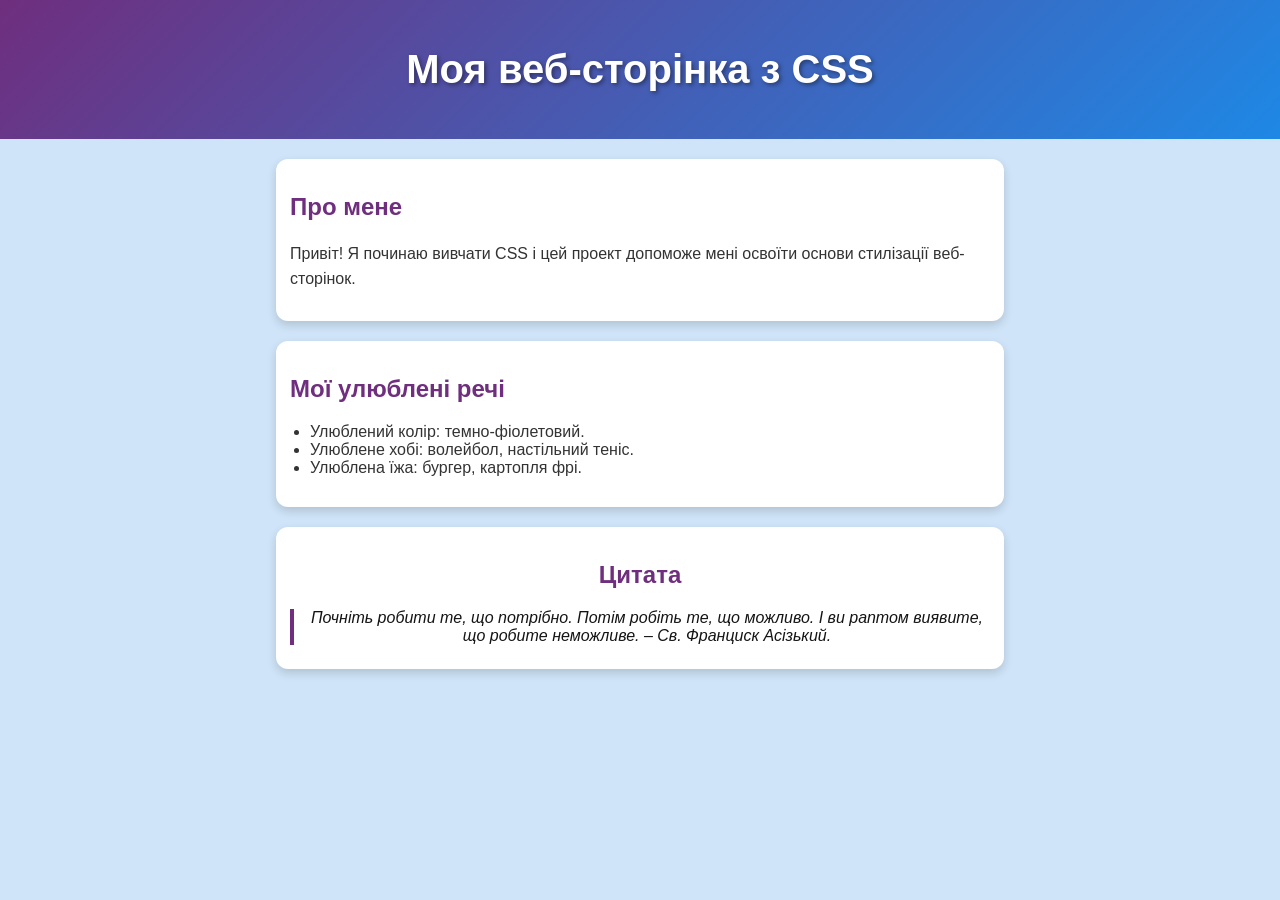
==== lab_3/index.html @ f1025615 "Delete lab_1/lab_1.txt" ====
<!DOCTYPE html>
<html lang="uk">
<head>
  <meta charset="UTF-8">
  <meta name="viewport" content="width=device-width, initial-scale=1.0">
  <title>Лабораторна робота 2: Основи CSS</title>
  <link rel="stylesheet" href="styles.css">
</head>
<body>
  <header>
    <h1>Моя веб-сторінка з CSS</h1>
  </header>
  <main>
    <section>
      <h2>Про мене</h2>
      <p>Привіт! Я починаю вивчати CSS і цей проект допоможе мені освоїти основи стилізації веб-сторінок.</p>
    </section>
    <section>
      <h2>Мої улюблені речі</h2>
      <ul>
        <li>Улюблений колір: темно-фіолетовий.</li>
        <li>Улюблене хобі: волейбол, настільний теніс.</li>
        <li>Улюблена їжа: бургер, картопля фрі.</li>
      </ul>
    </section>
    <section class="my-section">
      <h2>Цитата</h2>
      <blockquote>Почніть робити те, що потрібно. Потім робіть те, що можливо. І ви раптом виявите, що робите неможливе. – Св. Франциск Асізький.</blockquote>
    </section>
  </main>
</body>
</html>
---- lab_3/styles.css ----
body {
    font-family: Verdana, sans-serif;
    background-color: #cfe4f8;
    color: #333;
    margin: 0;
    padding: 0;
}

header {
    background: linear-gradient(135deg, #6f2e7e, #1e88e5);
    color: #fff;
    text-align: center;
    padding: 20px;
}

h1 {
    font-size: 2.5em;
    text-shadow: 2px 2px 4px rgba(0, 0, 0, 0.4);
}

h2 {
    color: #6f2e7e;
    margin-top: 20px;
}

p {
    line-height: 1.6;
    margin: 15px 0;
}

ul {
    list-style-type: disc;
    padding-left: 20px;
}

.my-section {
    color: #141414;  /* колір варіанта */
    text-align: center;  /* 14 парне - по центру */
    padding: 14px;  /* відступи 14px */
}

main section {
    background-color: #fff;
    border-radius: 12px;
    box-shadow: 0 4px 10px rgba(0, 0, 0, 0.15);
    margin: 20px auto;
    max-width: 700px;
    padding: 14px;
}

blockquote {
    font-style: italic;
    border-left: 4px solid #6f2e7e;
    margin: 10px 0;
    padding-left: 10px;
}
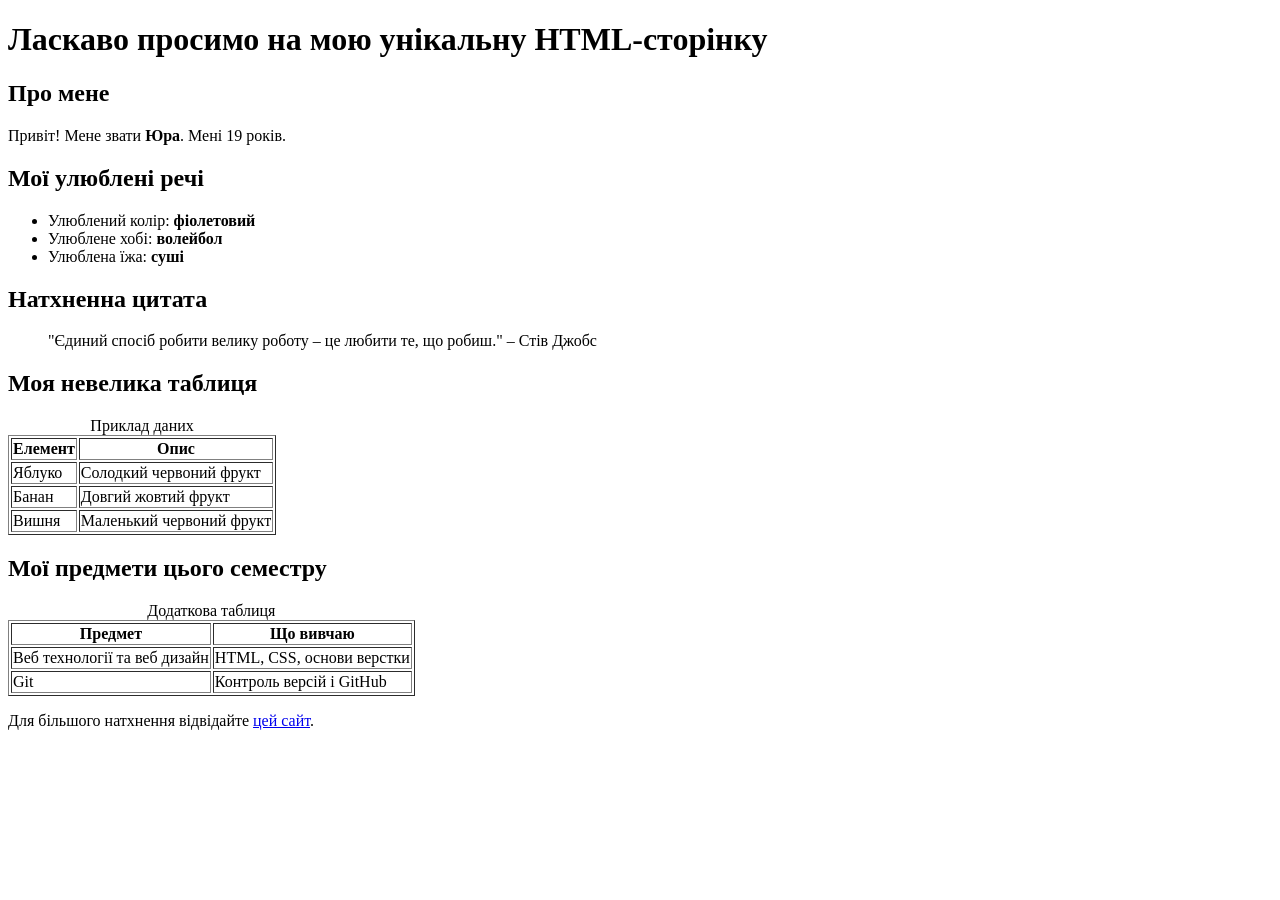
==== commit 03d3268f: "add to git hub" ====
--- a/lab_3/index.html
+++ b/lab_3/index.html
@@ -1,32 +1,85 @@
 <!DOCTYPE html>
 <html lang="uk">
 <head>
-  <meta charset="UTF-8">
-  <meta name="viewport" content="width=device-width, initial-scale=1.0">
-  <title>Лабораторна робота 2: Основи CSS</title>
-  <link rel="stylesheet" href="styles.css">
+    <meta charset="UTF-8">
+    <title>Моя унікальна HTML-сторінка</title>
 </head>
 <body>
-  <header>
-    <h1>Моя веб-сторінка з CSS</h1>
-  </header>
-  <main>
-    <section>
-      <h2>Про мене</h2>
-      <p>Привіт! Я починаю вивчати CSS і цей проект допоможе мені освоїти основи стилізації веб-сторінок.</p>
-    </section>
-    <section>
-      <h2>Мої улюблені речі</h2>
-      <ul>
-        <li>Улюблений колір: темно-фіолетовий.</li>
-        <li>Улюблене хобі: волейбол, настільний теніс.</li>
-        <li>Улюблена їжа: бургер, картопля фрі.</li>
-      </ul>
-    </section>
-    <section class="my-section">
-      <h2>Цитата</h2>
-      <blockquote>Почніть робити те, що потрібно. Потім робіть те, що можливо. І ви раптом виявите, що робите неможливе. – Св. Франциск Асізький.</blockquote>
-    </section>
-  </main>
+    <header>
+        <h1>Ласкаво просимо на мою унікальну HTML-сторінку</h1>
+    </header>
+
+    <main>
+        <section>
+            <h2>Про мене</h2>
+            <p>Привіт! Мене звати <strong>Юра</strong>. Мені 19 років.</p>
+        </section>
+
+        <section>
+            <h2>Мої улюблені речі</h2>
+            <ul>
+                <li>Улюблений колір: <strong>фіолетовий</strong></li>
+                <li>Улюблене хобі: <strong>волейбол</strong></li>
+                <li>Улюблена їжа: <strong>суші</strong></li>
+            </ul>
+        </section>
+
+        <section>
+            <h2>Натхненна цитата</h2>
+            <blockquote>"Єдиний спосіб робити велику роботу – це любити те, що робиш." – Стів Джобс</blockquote>
+        </section>
+
+        <section>
+            <h2>Моя невелика таблиця</h2>
+            <table border="1">
+                <caption>Приклад даних</caption>
+                <thead>
+                    <tr>
+                        <th>Елемент</th>
+                        <th>Опис</th>
+                    </tr>
+                </thead>
+                <tbody>
+                    <tr>
+                        <td>Яблуко</td>
+                        <td>Солодкий червоний фрукт</td>
+                    </tr>
+                    <tr>
+                        <td>Банан</td>
+                        <td>Довгий жовтий фрукт</td>
+                    </tr>
+                    <tr>
+                        <td>Вишня</td>
+                        <td>Маленький червоний фрукт</td>
+                    </tr>
+                </tbody>
+            </table>
+        </section>
+
+        <section>
+            <h2>Мої предмети цього семестру</h2>
+            <table border="1">
+                <caption>Додаткова таблиця</caption>
+                <thead>
+                    <tr>
+                        <th>Предмет</th>
+                        <th>Що вивчаю</th>
+                    </tr>
+                </thead>
+                <tbody>
+                    <tr>
+                        <td>Веб технології та веб дизайн</td>
+                        <td>HTML, CSS, основи верстки</td>
+                    </tr>
+                    <tr>
+                        <td>Git</td>
+                        <td>Контроль версій і GitHub</td>
+                    </tr>
+                </tbody>
+            </table>
+        </section>
+
+        <p>Для більшого натхнення відвідайте <a href="https://developer.mozilla.org/uk/docs/Web/HTML" target="_blank">цей сайт</a>.</p>
+    </main>
 </body>
 </html>
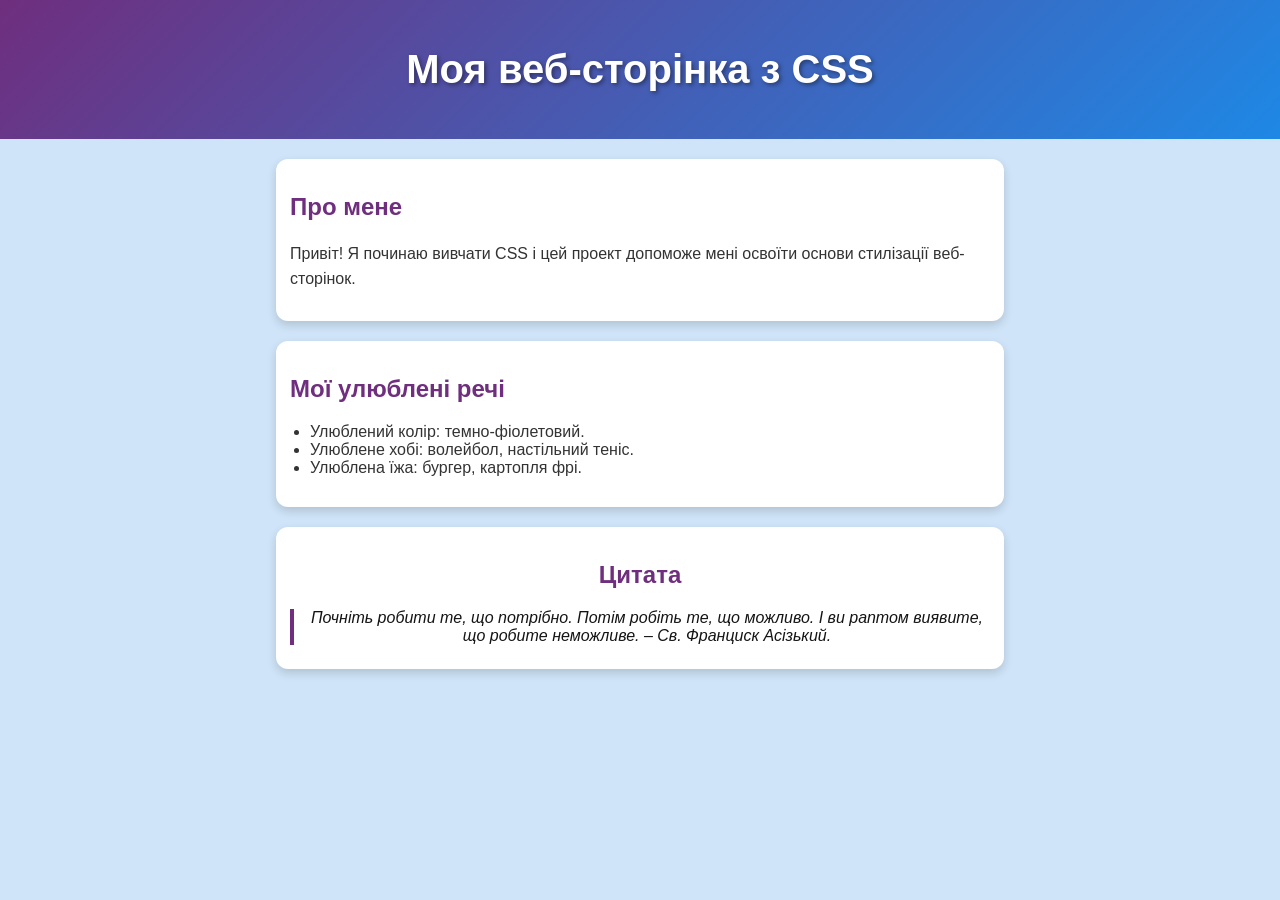
==== commit 9000f1f6: "add to git hub" ====
--- a/lab_3/index.html
+++ b/lab_3/index.html
@@ -1,85 +1,32 @@
 <!DOCTYPE html>
 <html lang="uk">
 <head>
-    <meta charset="UTF-8">
-    <title>Моя унікальна HTML-сторінка</title>
+  <meta charset="UTF-8">
+  <meta name="viewport" content="width=device-width, initial-scale=1.0">
+  <title>Лабораторна робота 2: Основи CSS</title>
+  <link rel="stylesheet" href="styles.css">
 </head>
 <body>
-    <header>
-        <h1>Ласкаво просимо на мою унікальну HTML-сторінку</h1>
-    </header>
-
-    <main>
-        <section>
-            <h2>Про мене</h2>
-            <p>Привіт! Мене звати <strong>Юра</strong>. Мені 19 років.</p>
-        </section>
-
-        <section>
-            <h2>Мої улюблені речі</h2>
-            <ul>
-                <li>Улюблений колір: <strong>фіолетовий</strong></li>
-                <li>Улюблене хобі: <strong>волейбол</strong></li>
-                <li>Улюблена їжа: <strong>суші</strong></li>
-            </ul>
-        </section>
-
-        <section>
-            <h2>Натхненна цитата</h2>
-            <blockquote>"Єдиний спосіб робити велику роботу – це любити те, що робиш." – Стів Джобс</blockquote>
-        </section>
-
-        <section>
-            <h2>Моя невелика таблиця</h2>
-            <table border="1">
-                <caption>Приклад даних</caption>
-                <thead>
-                    <tr>
-                        <th>Елемент</th>
-                        <th>Опис</th>
-                    </tr>
-                </thead>
-                <tbody>
-                    <tr>
-                        <td>Яблуко</td>
-                        <td>Солодкий червоний фрукт</td>
-                    </tr>
-                    <tr>
-                        <td>Банан</td>
-                        <td>Довгий жовтий фрукт</td>
-                    </tr>
-                    <tr>
-                        <td>Вишня</td>
-                        <td>Маленький червоний фрукт</td>
-                    </tr>
-                </tbody>
-            </table>
-        </section>
-
-        <section>
-            <h2>Мої предмети цього семестру</h2>
-            <table border="1">
-                <caption>Додаткова таблиця</caption>
-                <thead>
-                    <tr>
-                        <th>Предмет</th>
-                        <th>Що вивчаю</th>
-                    </tr>
-                </thead>
-                <tbody>
-                    <tr>
-                        <td>Веб технології та веб дизайн</td>
-                        <td>HTML, CSS, основи верстки</td>
-                    </tr>
-                    <tr>
-                        <td>Git</td>
-                        <td>Контроль версій і GitHub</td>
-                    </tr>
-                </tbody>
-            </table>
-        </section>
-
-        <p>Для більшого натхнення відвідайте <a href="https://developer.mozilla.org/uk/docs/Web/HTML" target="_blank">цей сайт</a>.</p>
-    </main>
+  <header>
+    <h1>Моя веб-сторінка з CSS</h1>
+  </header>
+  <main>
+    <section>
+      <h2>Про мене</h2>
+      <p>Привіт! Я починаю вивчати CSS і цей проект допоможе мені освоїти основи стилізації веб-сторінок.</p>
+    </section>
+    <section>
+      <h2>Мої улюблені речі</h2>
+      <ul>
+        <li>Улюблений колір: темно-фіолетовий.</li>
+        <li>Улюблене хобі: волейбол, настільний теніс.</li>
+        <li>Улюблена їжа: бургер, картопля фрі.</li>
+      </ul>
+    </section>
+    <section class="my-section">
+      <h2>Цитата</h2>
+      <blockquote>Почніть робити те, що потрібно. Потім робіть те, що можливо. І ви раптом виявите, що робите неможливе. – Св. Франциск Асізький.</blockquote>
+    </section>
+  </main>
 </body>
 </html>
--- a/lab_3/styles.css
+++ b/lab_3/styles.css
@@ -0,0 +1,56 @@
+body {
+    font-family: Verdana, sans-serif;
+    background-color: #cfe4f8;
+    color: #333;
+    margin: 0;
+    padding: 0;
+}
+
+header {
+    background: linear-gradient(135deg, #6f2e7e, #1e88e5);
+    color: #fff;
+    text-align: center;
+    padding: 20px;
+}
+
+h1 {
+    font-size: 2.5em;
+    text-shadow: 2px 2px 4px rgba(0, 0, 0, 0.4);
+}
+
+h2 {
+    color: #6f2e7e;
+    margin-top: 20px;
+}
+
+p {
+    line-height: 1.6;
+    margin: 15px 0;
+}
+
+ul {
+    list-style-type: disc;
+    padding-left: 20px;
+}
+
+.my-section {
+    color: #141414;  /* колір варіанта */
+    text-align: center;  /* 14 парне - по центру */
+    padding: 14px;  /* відступи 14px */
+}
+
+main section {
+    background-color: #fff;
+    border-radius: 12px;
+    box-shadow: 0 4px 10px rgba(0, 0, 0, 0.15);
+    margin: 20px auto;
+    max-width: 700px;
+    padding: 14px;
+}
+
+blockquote {
+    font-style: italic;
+    border-left: 4px solid #6f2e7e;
+    margin: 10px 0;
+    padding-left: 10px;
+}
